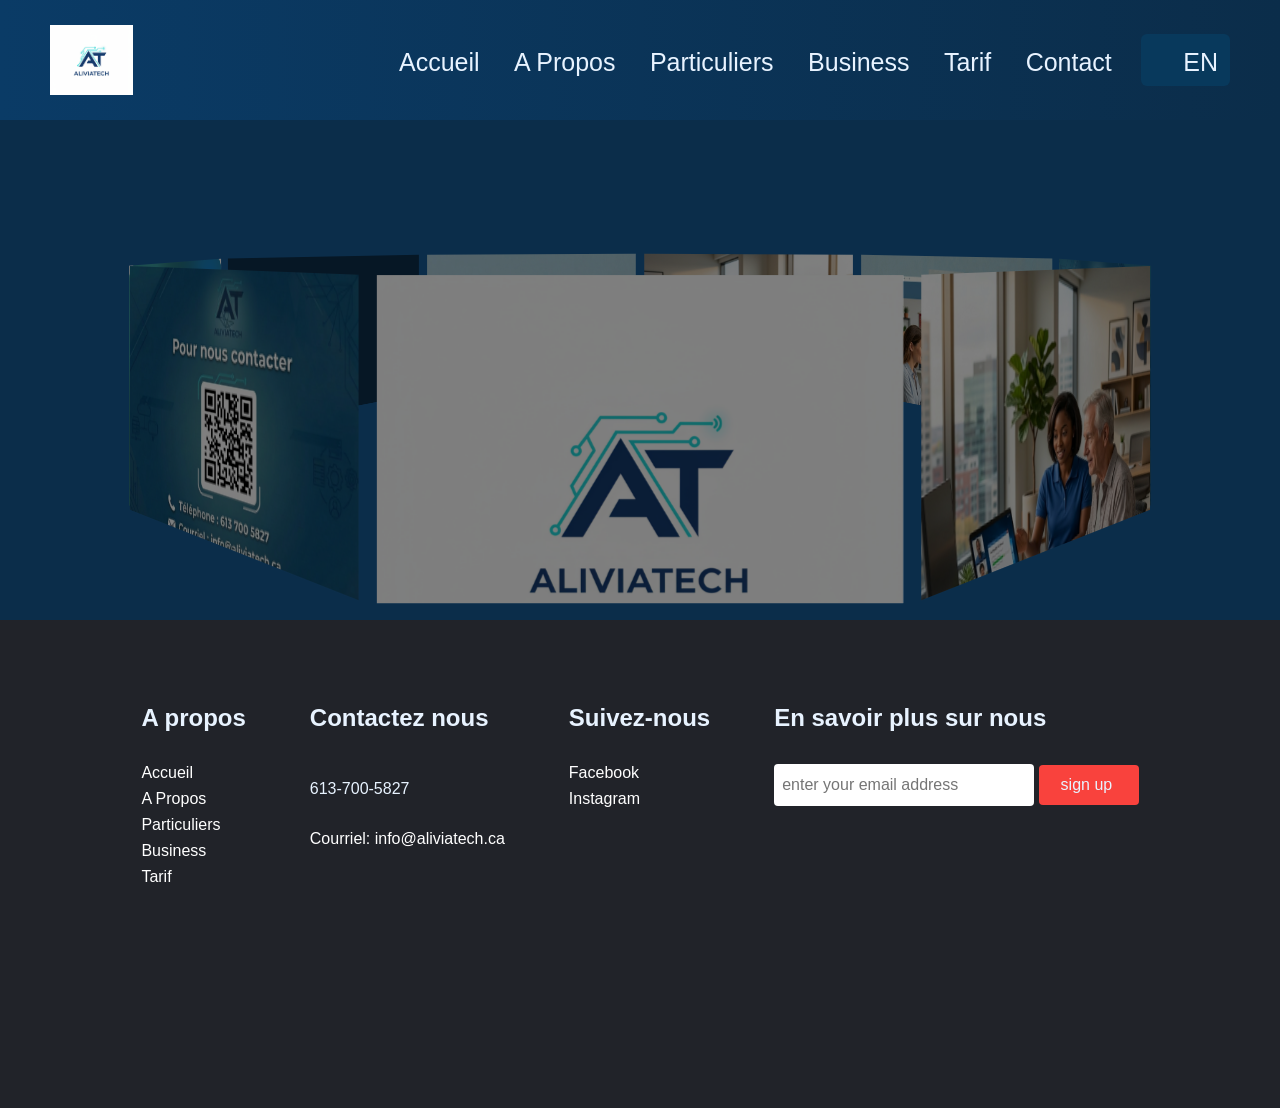
==== A propos.html @ 92933c0b "initial commit" ====
<!DOCTYPE html>
<html lang="fr">
<head>
<meta charset="UTF-8">
<title>Aliviatech - Accueil</title>
<link rel="stylesheet" href="style.css">
</head>

<body>

  <header>
      <img src="logo.png">
       <nav>
        <a href="index.html">Accueil</a>
        <a href="A propos.html"> A Propos</a>
        <a href="particuliers.html">Particuliers</a>
        <a href="pme.html">Business</a>
        <a href="pricing.html">Tarif</a>
        <a href="contact.html">Contact</a>
        <span class="lang-switch"><a href="../en/About.html">EN</a></span>

    
      </nav>

    </header>
  <div class="container">
       <div class="carousel">
       <div class="carousel__face"><span> </span></div>
       <div class="carousel__face"><span></span></div>
       <div class="carousel__face"><span></span></div>
       <div class="carousel__face"><span></span></div>
       <div class="carousel__face"><span></span></div>
       <div class="carousel__face"><span></span></div>
       <div class="carousel__face"><span></span></div>
       <div class="carousel__face"><span></span></div>
       <div class="carousel__face"><span></span></div>
       </div>
   </div>




</body>

<footer">
    
<div class="footer-container">
    <div class="footer">
        <div class="footer-heading footer-1">
              <h2>A propos  </h2> 
               <a href="index.html">Accueil</a>
               <a href="A propos.html"> A Propos</a>
               <a href="particuliers.html">Particuliers</a>
               <a href="pme.html">Business</a>
               <a href="pricing.html">Tarif</a>
               
             
        </div>
        <div class="footer-heading footer-2">
              <h2>Contactez nous </h2> 
              <p> 613-700-5827</p>
              <p ><a target="_blank" href=" mailto:info@aliviatech.ca"> Courriel: info@aliviatech.ca</a>  </p>
              
        </div>
        <div class="footer-heading footer-3">
              <h2>Suivez-nous</h2> 
              <a target="_blank" href=" https://www.facebook.com/profile.php?id=61582427879384">Facebook</a>
              <a target="_blank" href=" https://www.instagram.com/aliviatech__/">Instagram </a>
            
            
        </div>
        <div class="footer-email-form">
            <h2> En savoir plus sur nous </h2>
            <input type="email" placeholder="enter your email address  " id="footer-email">
            <input type="submit" value="sign up " id="footer-email-btn">
        </div>
    </div>

</div>
</footer>
</html>
---- style.css ----
body {
    margin: 0;
    font-family: "Segoe UI", Arial, sans-serif;
    background: #0B2D4A;
    color: white;
}

/* HEADER */
header {
    background: linear-gradient(90deg, #0A3B66, #0B2D4A);
    padding: 25px 50px;
    display: flex;
    justify-content: space-between;
    align-items: center;
   
   
}

header img {
    height: 70px;
}

nav a {
    color: #E8F3FF;
    text-decoration: none;
    margin-left: 30px;
    font-size: 25px;
    
}

nav a:hover {
    color: #40DFFF;
}

.lang-switch {
    margin-left: 25px;
    padding: 8px 12px;
    background: #08395C;
    border-radius: 6px;
}

/* HERO */
.hero {
    background: url("img/hero.jpg") center/cover no-repeat;
    padding: 180px 40px;
    text-align: center;
    
}

.hero h1 {
    font-size: 48px;
    margin-bottom: 20px;
}

.hero p {
    font-size: 20px;
    opacity: 0.85;
}

.btn {
    padding: 14px 26px;
    background: #1BC4E5;
    margin: 10px;
    border-radius: 8px;
    color: #00314E;
    font-weight: bold;
    display: inline-block;
}

.btn:hover {
    background: #4DE2FF;
}

/* SECTION */
.section {
    padding: 70px 40px;
    max-width: 1200px;
    margin: auto;
}

.section h2 {
    font-size: 42px;
    margin-bottom: 40px;
}

/* SERVICES GRID */
.service-block {
    background: #0D3558;
    padding: 25px;
    border-radius: 12px;
    margin: 25px 0;
    display: flex;
    gap: 40px;
}

.service-block img {
    width: 45%;
    border-radius: 12px;
}

.service-block .text {
    width: 55%;
    font-size: 18px;
}

/* CONTACT */
.contact-center {
    text-align: center;
}

.contact-center img {
    width: 250px;
    border-radius: 15px;
    margin-top: 20px;
}
.qr {
    width: 250px;
    height: 250px;

}

/* RESPONSIVE */
@media (max-width: 900px) {
    .service-block {
        flex-direction: column;
    }
    .service-block img, .service-block {
        width: 100%;
    }
    .Text{
        width: 100%;
        color: red;
        


    }

    .hero h1 {
        font-size: 32px;
    }
}
-------------------------------------
mine css
* {
    padding: 0;
    margin: 0;
    box-sizing: border-box;
    font-family: Arial, Helvetica, sans-serif;
}
.footer-container
{

    background-color:#212329;
    padding: 4rem 0 4rem 0;
    position: relative;
    top: 25rem;

 
}

/* Add padding to the bottom of the main content or body to prevent it from being hidden behind the fixed footer */
body {
  padding-bottom: 50px;
    
}

.footer{
    width: 80%;
    height: 40vh;
    background-color: #212329;
    color: #E8F3FF;
    display: flex;
    justify-content: center;
    flex-wrap: wrap;
     margin: 0 auto ;
}


.footer-heading {
    display: flex;
    flex-direction: column;
    margin-right: 4rem ;

}
.footer-heading  h2 {
    margin-bottom: 2rem;
}
.footer-heading a {
    color: #fff;
    text-decoration: none;
    margin-bottom: 0.5rem;

}
.footer-container a:hover{
    color:red;
    transition:0.3s ease-out;
}

.footer-email-form  h2{
margin-bottom: 2rem;
}
#footer-email{
    width: 250px;
    height: 40px;
    border-radius: 4px;
    outline-offset: none;
    border: none;
    padding-left: 0.5rem;
    font-size: 1rem;
    margin-bottom: 1rem;
}
# footer-email::placeholder{
    color: #b1b1b1;
}#footer-email-btn{

    width: 100px;
    height: 40px;
    border-radius: 4px;
    background-color: #F9423D;
    outline: none;
    border: none;
    color: #E8F3FF;
    font-size: 1rem;
}

#footer-email-btn:hover{
    cursor: pointer;
    background-color: skyblue;
    transition: all 0.4s ease-out;
}


new    

body {
  margin: 0;
  background: lightgray;
  text-align: center;
  font-family: sans-serif;
  color: #fefefe;
}
.container {
  position: relative;
  top: 20px;
  width: 320px;
  margin: 100px auto 0 auto;
  perspective: 1000px;
}

.carousel {
  position: absolute;
  width: 100%;
  height: 100%;
  transform-style: preserve-3d; 
  animation: rotate360 60s infinite forwards linear;
}
.carousel__face { 
  position: absolute;
  width: 300px;
  height: 187px;
  top: 20px;
  left: 10px;
  right: 10px;
  background-size: cover;
  box-shadow:inset 0 0 0 2000px rgba(0,0,0,0.5);
  display: flex;
}

span {
  margin: auto;
  font-size: 2rem;
}


.carousel__face:nth-child(1) {
  background-image: url("logo.png");
  transform: rotateY(  0deg) translateZ(430px); }
.carousel__face:nth-child(2) { 
  background-image: url("Home.png");
    transform: rotateY( 40deg) translateZ(430px); }
.carousel__face:nth-child(3) {
  background-image: url("Pricing.png");
  transform: rotateY( 80deg) translateZ(430px); }
.carousel__face:nth-child(4) {
  background-image: url("PME.png");
  transform: rotateY(120deg) translateZ(430px); }
.carousel__face:nth-child(5) { 
  background-image: url("PME1.png");
 transform: rotateY(160deg) translateZ(430px); }
.carousel__face:nth-child(6) { 
  background-image: url("Home-IT.png");
 transform: rotateY(200deg) translateZ(430px); }
.carousel__face:nth-child(7) { 
  background-image: url("info:EN.png");
 transform: rotateY(240deg) translateZ(430px); }
.carousel__face:nth-child(8) {
  background-image: url("qr.png");
  transform: rotateY(280deg) translateZ(430px); }
.carousel__face:nth-child(9) {
  background-image: url("info.png");
  transform: rotateY(320deg) translateZ(430px); }



@keyframes rotate360 {
  from {
    transform: rotateY(0deg);
  }
  to {
    transform: rotateY(-360deg);
  }
}
.section contact-center{
    background-color: grey;
}
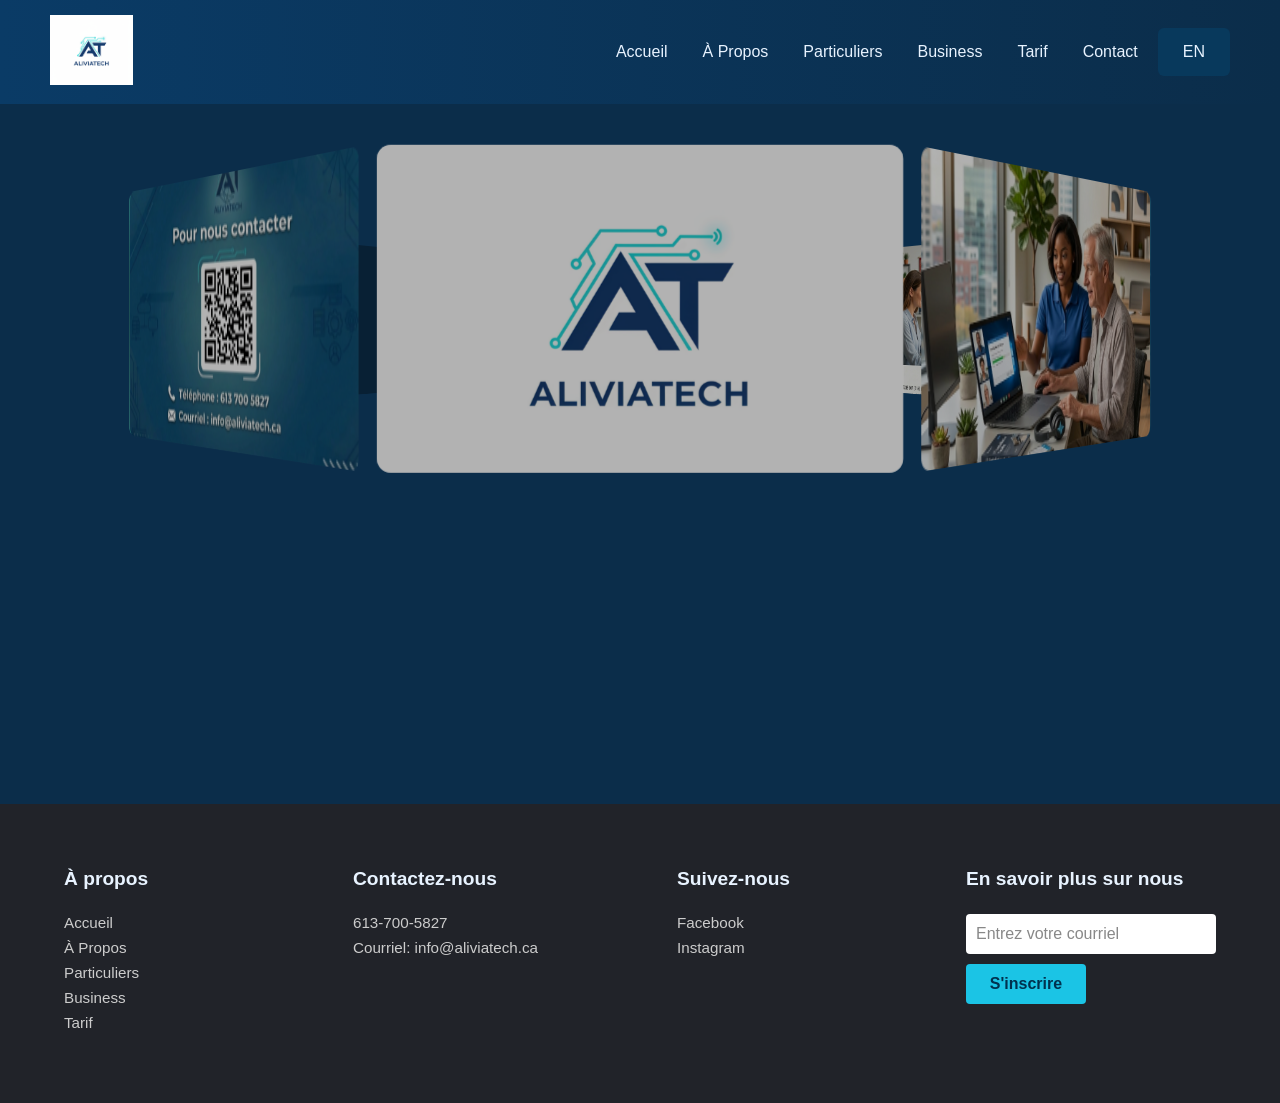
==== commit 54ad1ad4: "Update A propos.html" ====
--- a/A propos.html
+++ b/A propos.html
@@ -1,81 +1,125 @@
 <!DOCTYPE html>
 <html lang="fr">
 <head>
-<meta charset="UTF-8">
-<title>Aliviatech - Accueil</title>
-<link rel="stylesheet" href="style.css">
+    <meta charset="UTF-8">
+    <meta http-equiv="X-UA-Compatible" content="IE=edge">
+    <meta name="viewport" content="width=device-width, initial-scale=1.0"> 
+    <title>Aliviatech - Accueil</title>
+    <link rel="stylesheet" href="style.css">
 </head>
 
 <body>
 
-  <header>
-      <img src="logo.png">
-       <nav>
-        <a href="index.html">Accueil</a>
-        <a href="A propos.html"> A Propos</a>
-        <a href="particuliers.html">Particuliers</a>
-        <a href="pme.html">Business</a>
-        <a href="pricing.html">Tarif</a>
-        <a href="contact.html">Contact</a>
-        <span class="lang-switch"><a href="../en/About.html">EN</a></span>
+    <header>
+        <a href="index.html">
+            <img src="logo.png" alt="Aliviatech Logo">
+        </a>
+        
+        <nav>
+            <!-- Navigation principale (desktop) -->
+            <ul class="nav-main">
+                <li class="hideOnMobile"><a href="index.html">Accueil</a></li>
+                <li class="hideOnMobile"><a href="A propos.html">À Propos</a></li>
+                <li class="hideOnMobile"><a href="particuliers.html">Particuliers</a></li>
+                <li class="hideOnMobile"><a href="pme.html">Business</a></li>
+                <li class="hideOnMobile"><a href="pricing.html">Tarif</a></li>
+                <li class="hideOnMobile"><a href="contact.html">Contact</a></li>
+                <li class="hideOnMobile"><span class="lang-switch"><a href="About.html">EN</a></span></li>
+                
+                <!-- Bouton hamburger (mobile seulement) -->
+                <li class="menu-button" onclick="showSidebar(event)">
+                    <a href="#">
+                        <svg xmlns="[w3.org](http://www.w3.org/2000/svg)" height="26px" viewBox="0 -960 960 960" width="26px" fill="#E8F3FF">
+                            <path d="M120-240v-80h720v80H120Zm0-200v-80h720v80H120Zm0-200v-80h720v80H120Z"/>
+                        </svg>
+                    </a>
+                </li>
+            </ul>
 
-    
-      </nav>
+            <!-- Sidebar (mobile) -->
+            <ul class="sidebar">
+                <li class="sidebar-close" onclick="hideSidebar(event)">
+                    <a href="#">
+                        <svg xmlns="[w3.org](http://www.w3.org/2000/svg)" height="24px" viewBox="0 -960 960 960" width="24px" fill="#E8F3FF">
+                            <path d="m256-200-56-56 224-224-224-224 56-56 224 224 224-224 56 56-224 224 224 224-56 56-224-224-224 224Z"/>
+                        </svg>
+                    </a>
+                </li>
+                <li><a href="index.html">Accueil</a></li>
+                <li><a href="A propos.html">À Propos</a></li>
+                <li><a href="particuliers.html">Particuliers</a></li>
+                <li><a href="pme.html">Business</a></li>
+                <li><a href="pricing.html">Tarif</a></li>
+                <li><a href="contact.html">Contact</a></li>
+                <li><span class="lang-switch"><a href="About.html">EN</a></span></li>
+            </ul>
+        </nav>
+    </header>
 
-    </header>
-  <div class="container">
-       <div class="carousel">
-       <div class="carousel__face"><span> </span></div>
-       <div class="carousel__face"><span></span></div>
-       <div class="carousel__face"><span></span></div>
-       <div class="carousel__face"><span></span></div>
-       <div class="carousel__face"><span></span></div>
-       <div class="carousel__face"><span></span></div>
-       <div class="carousel__face"><span></span></div>
-       <div class="carousel__face"><span></span></div>
-       <div class="carousel__face"><span></span></div>
-       </div>
-   </div>
-
-
-
-
-</body>
-
-<footer">
-    
-<div class="footer-container">
-    <div class="footer">
-        <div class="footer-heading footer-1">
-              <h2>A propos  </h2> 
-               <a href="index.html">Accueil</a>
-               <a href="A propos.html"> A Propos</a>
-               <a href="particuliers.html">Particuliers</a>
-               <a href="pme.html">Business</a>
-               <a href="pricing.html">Tarif</a>
-               
-             
-        </div>
-        <div class="footer-heading footer-2">
-              <h2>Contactez nous </h2> 
-              <p> 613-700-5827</p>
-              <p ><a target="_blank" href=" mailto:info@aliviatech.ca"> Courriel: info@aliviatech.ca</a>  </p>
-              
-        </div>
-        <div class="footer-heading footer-3">
-              <h2>Suivez-nous</h2> 
-              <a target="_blank" href=" https://www.facebook.com/profile.php?id=61582427879384">Facebook</a>
-              <a target="_blank" href=" https://www.instagram.com/aliviatech__/">Instagram </a>
-            
-            
-        </div>
-        <div class="footer-email-form">
-            <h2> En savoir plus sur nous </h2>
-            <input type="email" placeholder="enter your email address  " id="footer-email">
-            <input type="submit" value="sign up " id="footer-email-btn">
+    <!-- Carousel 3D -->
+    <div class="container">
+        <div class="carousel">
+            <div class="carousel__face"><span></span></div>
+            <div class="carousel__face"><span></span></div>
+            <div class="carousel__face"><span></span></div>
+            <div class="carousel__face"><span></span></div>
+            <div class="carousel__face"><span></span></div>
+            <div class="carousel__face"><span></span></div>
+            <div class="carousel__face"><span></span></div>
+            <div class="carousel__face"><span></span></div>
+            <div class="carousel__face"><span></span></div>
         </div>
     </div>
 
-</div>
-</footer>
+    <!-- Footer -->
+    <footer>
+        <div class="footer-container">
+            <div class="footer">
+                <div class="footer-heading footer-1">
+                    <h2>À propos</h2>
+                    <a href="index.html">Accueil</a>
+                    <a href="A propos.html">À Propos</a>
+                    <a href="particuliers.html">Particuliers</a>
+                    <a href="pme.html">Business</a>
+                    <a href="pricing.html">Tarif</a>
+                </div>
+                
+                <div class="footer-heading footer-2">
+                    <h2>Contactez-nous</h2>
+                    <p>613-700-5827</p>
+                    <p><a target="_blank" href="mailto:info@aliviatech.ca">Courriel: info@aliviatech.ca</a></p>
+                </div>
+                
+                <div class="footer-heading footer-3">
+                    <h2>Suivez-nous</h2>
+                    <a target="_blank" href="[facebook.com](https://www.facebook.com/profile.php?id=61582427879384)">Facebook</a>
+                    <a target="_blank" href="[instagram.com](https://www.instagram.com/aliviatech__/)">Instagram</a>
+                </div>
+                
+                <div class="footer-email-form">
+                    <h2>En savoir plus sur nous</h2>
+                    <form>
+                        <input type="email" placeholder="Entrez votre courriel" id="footer-email">
+                        <input type="submit" value="S'inscrire" id="footer-email-btn">
+                    </form>
+                </div>
+            </div>
+        </div>
+    </footer>
+
+    <script>
+        function showSidebar(event) {
+            if (event) event.preventDefault();
+            const sidebar = document.querySelector('.sidebar');
+            sidebar.style.display = 'flex';
+        }
+
+        function hideSidebar(event) {
+            if (event) event.preventDefault();
+            const sidebar = document.querySelector('.sidebar');
+            sidebar.style.display = 'none';
+        }
+    </script>
+
+</body>
 </html>
--- a/style.css
+++ b/style.css
@@ -1,50 +1,134 @@
+/* ===== RESET ===== */
+* {
+    margin: 0;
+    padding: 0;
+    box-sizing: border-box;
+    font-family: 'Segoe UI', Tahoma, Geneva, Verdana, sans-serif;
+}
+
 body {
-    margin: 0;
-    font-family: "Segoe UI", Arial, sans-serif;
+    min-height: 100vh;
     background: #0B2D4A;
     color: white;
 }
 
-/* HEADER */
+/* ===== HEADER ===== */
 header {
     background: linear-gradient(90deg, #0A3B66, #0B2D4A);
-    padding: 25px 50px;
+    padding: 15px 50px;
     display: flex;
     justify-content: space-between;
     align-items: center;
-   
-   
 }
 
 header img {
     height: 70px;
 }
 
-nav a {
+/* ===== NAVIGATION PRINCIPALE ===== */
+nav {
+    display: flex;
+    align-items: center;
+}
+
+.nav-main {
+    list-style: none;
+    display: flex;
+    align-items: center;
+    gap: 5px;
+}
+
+.nav-main li a {
+    padding: 10px 15px;
+    text-decoration: none;
+    color: #E8F3FF;
+    font-size: 16px;
+    display: flex;
+    align-items: center;
+}
+
+.nav-main li a:hover {
+    color: #40DFFF;
+}
+
+.lang-switch {
+    background: #08395C;
+    border-radius: 6px;
+    padding: 5px 10px;
+}
+
+.lang-switch a {
     color: #E8F3FF;
     text-decoration: none;
-    margin-left: 30px;
-    font-size: 25px;
-    
-}
-
-nav a:hover {
+}
+
+/* ===== BOUTON MENU HAMBURGER ===== */
+.menu-button {
+    display: none;
+}
+
+.menu-button a {
+    display: flex;
+    align-items: center;
+    padding: 10px;
+}
+
+/* ===== SIDEBAR MOBILE ===== */
+.sidebar {
+    position: fixed;
+    top: 0;
+    right: 0;
+    height: 100vh;
+    width: 250px;
+    z-index: 999;
+    background-color: rgba(10, 59, 102, 0.98);
+    backdrop-filter: blur(10px);
+    box-shadow: -5px 0 15px rgba(0, 0, 0, 0.3);
+    display: none;
+    flex-direction: column;
+    list-style: none;
+    padding-top: 20px;
+}
+
+.sidebar li {
+    width: 100%;
+}
+
+.sidebar li a {
+    display: block;
+    padding: 15px 25px;
+    color: #E8F3FF;
+    text-decoration: none;
+    font-size: 18px;
+    border-bottom: 1px solid rgba(255, 255, 255, 0.1);
+}
+
+.sidebar li a:hover {
+    background-color: rgba(255, 255, 255, 0.1);
     color: #40DFFF;
 }
 
-.lang-switch {
-    margin-left: 25px;
-    padding: 8px 12px;
-    background: #08395C;
-    border-radius: 6px;
-}
-
-/* HERO */
+.sidebar-close {
+    text-align: right;
+    border-bottom: none !important;
+}
+
+.sidebar-close a {
+    display: inline-block;
+    padding: 15px 25px;
+    border-bottom: none !important;
+}
+
+.sidebar .lang-switch {
+    margin: 15px 25px;
+    display: inline-block;
+}
+
+/* ===== HERO ===== */
 .hero {
     background: url("img/hero.jpg") center/cover no-repeat;
     padding: 180px 40px;
     text-align: center;
-    
 }
 
 .hero h1 {
@@ -65,13 +149,14 @@
     color: #00314E;
     font-weight: bold;
     display: inline-block;
+    text-decoration: none;
 }
 
 .btn:hover {
     background: #4DE2FF;
 }
 
-/* SECTION */
+/* ===== SECTIONS ===== */
 .section {
     padding: 70px 40px;
     max-width: 1200px;
@@ -83,7 +168,7 @@
     margin-bottom: 40px;
 }
 
-/* SERVICES GRID */
+/* ===== SERVICES ===== */
 .service-block {
     background: #0D3558;
     padding: 25px;
@@ -103,9 +188,10 @@
     font-size: 18px;
 }
 
-/* CONTACT */
+/* ===== CONTACT ===== */
 .contact-center {
     text-align: center;
+    background-color: grey;
 }
 
 .contact-center img {
@@ -113,203 +199,295 @@
     border-radius: 15px;
     margin-top: 20px;
 }
+
 .qr {
     width: 250px;
     height: 250px;
-
-}
-
-/* RESPONSIVE */
-@media (max-width: 900px) {
-    .service-block {
-        flex-direction: column;
-    }
-    .service-block img, .service-block {
-        width: 100%;
-    }
-    .Text{
-        width: 100%;
-        color: red;
-        
-
-
-    }
-
-    .hero h1 {
-        font-size: 32px;
-    }
-}
--------------------------------------
-mine css
-* {
-    padding: 0;
-    margin: 0;
-    box-sizing: border-box;
-    font-family: Arial, Helvetica, sans-serif;
-}
-.footer-container
-{
-
-    background-color:#212329;
-    padding: 4rem 0 4rem 0;
+}
+
+/* ===== CAROUSEL 3D ===== */
+.container {
     position: relative;
-    top: 25rem;
-
- 
-}
-
-/* Add padding to the bottom of the main content or body to prevent it from being hidden behind the fixed footer */
-body {
-  padding-bottom: 50px;
-    
-}
-
-.footer{
-    width: 80%;
-    height: 40vh;
+    width: 320px;
+    height: 250px;
+    margin: 100px auto;
+    perspective: 1000px;
+}
+
+.carousel {
+    position: absolute;
+    width: 100%;
+    height: 100%;
+    transform-style: preserve-3d;
+    animation: rotate360 60s infinite forwards linear;
+}
+
+.carousel__face {
+    position: absolute;
+    width: 300px;
+    height: 187px;
+    top: 20px;
+    left: 10px;
+    background-size: cover;
+    background-position: center;
+    box-shadow: inset 0 0 0 2000px rgba(0, 0, 0, 0.3);
+    border-radius: 8px;
+    display: flex;
+}
+
+.carousel__face span {
+    margin: auto;
+    font-size: 2rem;
+}
+
+.carousel__face:nth-child(1) { background-image: url("logo.png"); transform: rotateY(0deg) translateZ(430px); }
+.carousel__face:nth-child(2) { background-image: url("Home.png"); transform: rotateY(40deg) translateZ(430px); }
+.carousel__face:nth-child(3) { background-image: url("Pricing.png"); transform: rotateY(80deg) translateZ(430px); }
+.carousel__face:nth-child(4) { background-image: url("PME.png"); transform: rotateY(120deg) translateZ(430px); }
+.carousel__face:nth-child(5) { background-image: url("PME1.png"); transform: rotateY(160deg) translateZ(430px); }
+.carousel__face:nth-child(6) { background-image: url("Home-IT.png"); transform: rotateY(200deg) translateZ(430px); }
+.carousel__face:nth-child(7) { background-image: url("info-EN.png"); transform: rotateY(240deg) translateZ(430px); }
+.carousel__face:nth-child(8) { background-image: url("qr.png"); transform: rotateY(280deg) translateZ(430px); }
+.carousel__face:nth-child(9) { background-image: url("info.png"); transform: rotateY(320deg) translateZ(430px); }
+
+@keyframes rotate360 {
+    from { transform: rotateY(0deg); }
+    to { transform: rotateY(-360deg); }
+}
+
+/* ===== FOOTER ===== */
+.footer-container {
+    background-color: #212329;
+    padding: 4rem 0;
+    margin-top: 350px;
+}
+
+.footer {
+    width: 90%;
+    max-width: 1200px;
     background-color: #212329;
     color: #E8F3FF;
     display: flex;
-    justify-content: center;
+    justify-content: space-between;
     flex-wrap: wrap;
-     margin: 0 auto ;
-}
-
+    gap: 30px;
+    margin: 0 auto;
+}
 
 .footer-heading {
     display: flex;
     flex-direction: column;
-    margin-right: 4rem ;
-
-}
-.footer-heading  h2 {
-    margin-bottom: 2rem;
-}
-.footer-heading a {
-    color: #fff;
+    min-width: 150px;
+}
+
+.footer-heading h2 {
+    margin-bottom: 1.5rem;
+    font-size: 1.2rem;
+}
+
+.footer-heading a,
+.footer-heading p {
+    color: #ccc;
     text-decoration: none;
     margin-bottom: 0.5rem;
-
-}
-.footer-container a:hover{
-    color:red;
-    transition:0.3s ease-out;
-}
-
-.footer-email-form  h2{
-margin-bottom: 2rem;
-}
-#footer-email{
+    font-size: 0.95rem;
+}
+
+.footer-heading a:hover {
+    color: #40DFFF;
+    transition: 0.3s ease-out;
+}
+
+.footer-email-form h2 {
+    margin-bottom: 1.5rem;
+    font-size: 1.2rem;
+}
+
+.footer-email-form form {
+    display: flex;
+    flex-direction: column;
+    gap: 10px;
+}
+
+#footer-email {
     width: 250px;
     height: 40px;
     border-radius: 4px;
-    outline-offset: none;
     border: none;
-    padding-left: 0.5rem;
+    padding-left: 10px;
     font-size: 1rem;
-    margin-bottom: 1rem;
-}
-# footer-email::placeholder{
-    color: #b1b1b1;
-}#footer-email-btn{
-
-    width: 100px;
+}
+
+#footer-email::placeholder {
+    color: #888;
+}
+
+#footer-email-btn {
+    width: 120px;
     height: 40px;
     border-radius: 4px;
-    background-color: #F9423D;
-    outline: none;
+    background-color: #1BC4E5;
     border: none;
-    color: #E8F3FF;
+    color: #00314E;
     font-size: 1rem;
-}
-
-#footer-email-btn:hover{
+    font-weight: bold;
     cursor: pointer;
-    background-color: skyblue;
-    transition: all 0.4s ease-out;
-}
-
-
-new    
-
-body {
-  margin: 0;
-  background: lightgray;
-  text-align: center;
-  font-family: sans-serif;
-  color: #fefefe;
-}
-.container {
-  position: relative;
-  top: 20px;
-  width: 320px;
-  margin: 100px auto 0 auto;
-  perspective: 1000px;
-}
-
-.carousel {
-  position: absolute;
-  width: 100%;
-  height: 100%;
-  transform-style: preserve-3d; 
-  animation: rotate360 60s infinite forwards linear;
-}
-.carousel__face { 
-  position: absolute;
-  width: 300px;
-  height: 187px;
-  top: 20px;
-  left: 10px;
-  right: 10px;
-  background-size: cover;
-  box-shadow:inset 0 0 0 2000px rgba(0,0,0,0.5);
-  display: flex;
-}
-
-span {
-  margin: auto;
-  font-size: 2rem;
-}
-
-
-.carousel__face:nth-child(1) {
-  background-image: url("logo.png");
-  transform: rotateY(  0deg) translateZ(430px); }
-.carousel__face:nth-child(2) { 
-  background-image: url("Home.png");
-    transform: rotateY( 40deg) translateZ(430px); }
-.carousel__face:nth-child(3) {
-  background-image: url("Pricing.png");
-  transform: rotateY( 80deg) translateZ(430px); }
-.carousel__face:nth-child(4) {
-  background-image: url("PME.png");
-  transform: rotateY(120deg) translateZ(430px); }
-.carousel__face:nth-child(5) { 
-  background-image: url("PME1.png");
- transform: rotateY(160deg) translateZ(430px); }
-.carousel__face:nth-child(6) { 
-  background-image: url("Home-IT.png");
- transform: rotateY(200deg) translateZ(430px); }
-.carousel__face:nth-child(7) { 
-  background-image: url("info:EN.png");
- transform: rotateY(240deg) translateZ(430px); }
-.carousel__face:nth-child(8) {
-  background-image: url("qr.png");
-  transform: rotateY(280deg) translateZ(430px); }
-.carousel__face:nth-child(9) {
-  background-image: url("info.png");
-  transform: rotateY(320deg) translateZ(430px); }
-
-
-
-@keyframes rotate360 {
-  from {
-    transform: rotateY(0deg);
-  }
-  to {
-    transform: rotateY(-360deg);
-  }
-}
-.section contact-center{
-    background-color: grey;
-}+}
+
+#footer-email-btn:hover {
+    background-color: #4DE2FF;
+    transition: all 0.3s ease-out;
+}
+
+/* ===== CLASSES RESPONSIVE ===== */
+.hideOnMobile {
+    display: flex;
+}
+
+.hideOnTablet {
+    display: flex;
+}
+
+.hideOnMobileAndTablet {
+    display: flex;
+}
+
+/* ===== TABLETTE (601px - 1024px) ===== */
+@media (max-width: 1024px) and (min-width: 601px) {
+    .hideOnTablet,
+    .hideOnMobileAndTablet {
+        display: none !important;
+    }
+    
+    .menu-button {
+        display: flex;
+    }
+    
+    header {
+        padding: 15px 30px;
+    }
+    
+    .hero h1 {
+        font-size: 36px;
+    }
+    
+    .service-block {
+        flex-direction: column;
+    }
+    
+    .service-block img,
+    .service-block .text {
+        width: 100%;
+    }
+    
+    .footer {
+        justify-content: center;
+        text-align: center;
+    }
+    
+    .footer-heading {
+        align-items: center;
+    }
+}
+
+/* ===== MOBILE (600px et moins) ===== */
+@media (max-width: 600px) {
+    .hideOnMobile,
+    .hideOnMobileAndTablet {
+        display: none !important;
+    }
+    
+    .menu-button {
+        display: flex;
+    }
+    
+    header {
+        padding: 10px 20px;
+    }
+    
+    header img {
+        height: 50px;
+    }
+    
+    .hero {
+        padding: 80px 20px;
+    }
+    
+    .hero h1 {
+        font-size: 28px;
+    }
+    
+    .hero p {
+        font-size: 16px;
+    }
+    
+    .section {
+        padding: 40px 20px;
+    }
+    
+    .section h2 {
+        font-size: 24px;
+    }
+    
+    .service-block {
+        flex-direction: column;
+        padding: 15px;
+    }
+    
+    .service-block img,
+    .service-block .text {
+        width: 100%;
+    }
+    
+    /* Carousel plus petit */
+    .container {
+        width: 280px;
+        margin: 50px auto;
+    }
+    
+    .carousel__face {
+        width: 220px;
+        height: 137px;
+    }
+    
+    .carousel__face:nth-child(1) { transform: rotateY(0deg) translateZ(280px); }
+    .carousel__face:nth-child(2) { transform: rotateY(40deg) translateZ(280px); }
+    .carousel__face:nth-child(3) { transform: rotateY(80deg) translateZ(280px); }
+    .carousel__face:nth-child(4) { transform: rotateY(120deg) translateZ(280px); }
+    .carousel__face:nth-child(5) { transform: rotateY(160deg) translateZ(280px); }
+    .carousel__face:nth-child(6) { transform: rotateY(200deg) translateZ(280px); }
+    .carousel__face:nth-child(7) { transform: rotateY(240deg) translateZ(280px); }
+    .carousel__face:nth-child(8) { transform: rotateY(280deg) translateZ(280px); }
+    .carousel__face:nth-child(9) { transform: rotateY(320deg) translateZ(280px); }
+    
+    .footer-container {
+        margin-top: 200px;
+    }
+    
+    .footer {
+        flex-direction: column;
+        align-items: center;
+        text-align: center;
+    }
+    
+    .footer-heading {
+        align-items: center;
+        margin-bottom: 2rem;
+    }
+    
+    #footer-email {
+        width: 100%;
+        max-width: 280px;
+    }
+}
+
+/* ===== TRÈS PETIT ÉCRAN (400px et moins) ===== */
+@media (max-width: 400px) {
+    .sidebar {
+        width: 100%;
+    }
+    
+    .hero h1 {
+        font-size: 22px;
+    }
+}
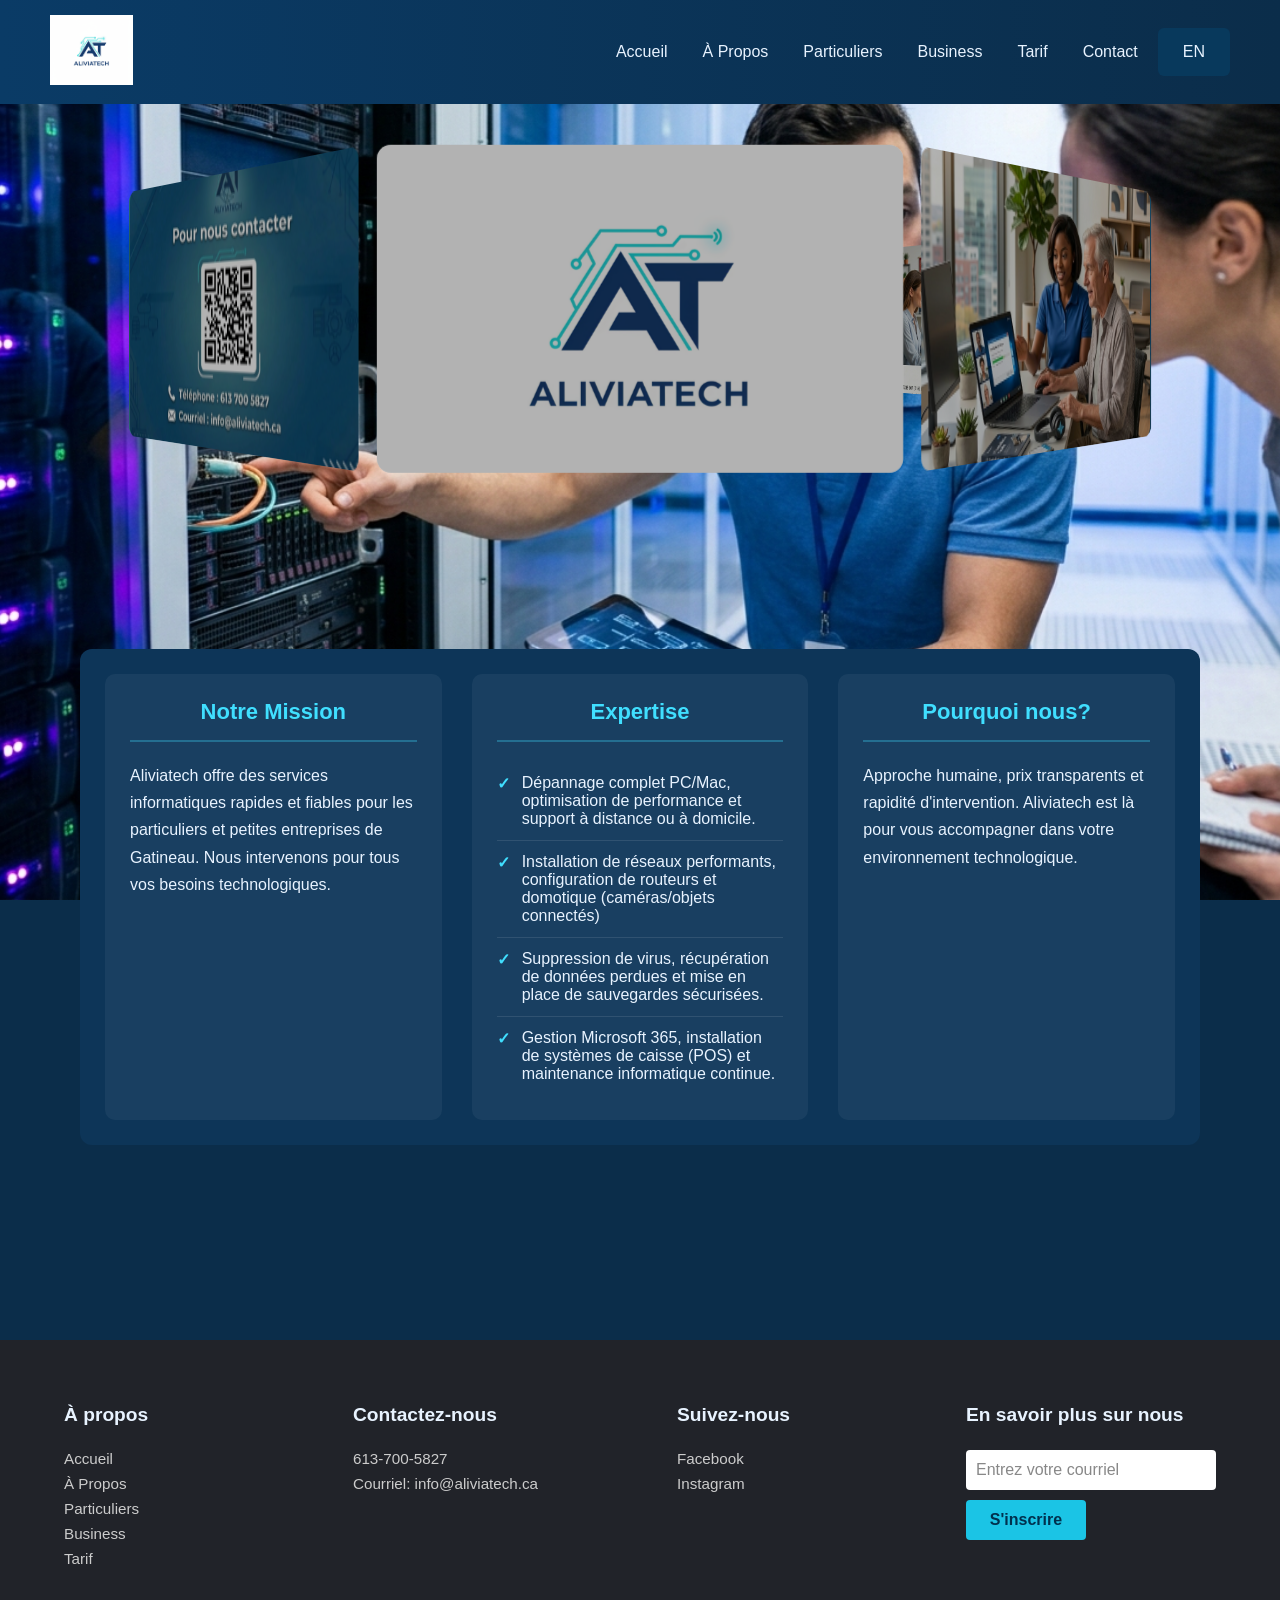
==== commit da5b9dbb: "Add files via upload" ====
--- a/A propos.html
+++ b/A propos.html
@@ -71,6 +71,41 @@
         </div>
     </div>
 
+    <!-- Section Mission / Expertise / Pourquoi nous -->
+    <div class="section">
+        <div class="service-block pricing-grid">
+            <div class="pricing-column">
+                <h3>Notre Mission</h3>
+                <div class="pricing-content">
+                    <p>
+                        Aliviatech offre des services informatiques rapides et fiables pour les particuliers et petites entreprises de Gatineau. Nous intervenons pour tous vos besoins technologiques.
+                    </p>
+                </div>
+            </div>
+
+            <div class="pricing-column">
+                <h3>Expertise</h3>
+                <div class="pricing-content">
+                    <ul class="pricing-list">
+                        <li>Dépannage complet PC/Mac, optimisation de performance et support à distance ou à domicile.</li>
+                        <li>Installation de réseaux performants, configuration de routeurs et domotique (caméras/objets connectés) </li>
+                        <li>Suppression de virus, récupération de données perdues et mise en place de sauvegardes sécurisées.</li>
+                        <li>Gestion Microsoft 365, installation de systèmes de caisse (POS) et maintenance informatique continue.</li>
+                    </ul>
+                </div>
+            </div>
+
+            <div class="pricing-column">
+                <h3>Pourquoi nous?</h3>
+                <div class="pricing-content">
+                    <p>
+                        Approche humaine, prix transparents et rapidité d'intervention. Aliviatech est là pour vous accompagner dans votre environnement technologique.
+                    </p>
+                </div>
+            </div>
+        </div>
+    </div>
+
     <!-- Footer -->
     <footer>
         <div class="footer-container">
@@ -98,28 +133,20 @@
                 
                 <div class="footer-email-form">
                     <h2>En savoir plus sur nous</h2>
-                    <form>
-                        <input type="email" placeholder="Entrez votre courriel" id="footer-email">
+                    <form id="signup-form">
+                        <input type="email" placeholder="Entrez votre courriel" id="footer-email" name="email" required>
                         <input type="submit" value="S'inscrire" id="footer-email-btn">
+                        <p id="form-message"></p>
                     </form>
                 </div>
             </div>
         </div>
     </footer>
 
-    <script>
-        function showSidebar(event) {
-            if (event) event.preventDefault();
-            const sidebar = document.querySelector('.sidebar');
-            sidebar.style.display = 'flex';
-        }
+    <!-- JavaScript externe -->
+   
 
-        function hideSidebar(event) {
-            if (event) event.preventDefault();
-            const sidebar = document.querySelector('.sidebar');
-            sidebar.style.display = 'none';
-        }
-    </script>
+    <script src="script.js"></script>
 
 </body>
 </html>
--- a/style.css
+++ b/style.css
@@ -9,7 +9,12 @@
 body {
     min-height: 100vh;
     background: #0B2D4A;
+    background-size: cover;
+    background-position: center;
+    background-attachment: fixed;
+    background-repeat: no-repeat;
     color: white;
+    transition: background-image 1s ease-in-out;
 }
 
 /* ===== HEADER ===== */
@@ -188,6 +193,79 @@
     font-size: 18px;
 }
 
+.service-block .text ul {
+    list-style: disc;
+    padding-left: 20px;
+}
+
+.service-block .text ul li {
+    padding: 8px 0;
+    font-size: 17px;
+}
+
+/* ===== PRICING GRID (3 colonnes) ===== */
+.service-block.pricing-grid {
+    display: flex;
+    gap: 30px;
+    align-items: stretch;
+    flex-wrap: wrap;
+}
+
+.pricing-column {
+    flex: 1;
+    min-width: 280px;
+    background: rgba(255, 255, 255, 0.05);
+    border-radius: 10px;
+    padding: 25px;
+    display: flex;
+    flex-direction: column;
+}
+
+.pricing-column h3 {
+    color: #40DFFF;
+    font-size: 22px;
+    margin-bottom: 20px;
+    padding-bottom: 15px;
+    border-bottom: 2px solid rgba(64, 223, 255, 0.3);
+    text-align: center;
+}
+
+.pricing-content {
+    flex: 1;
+}
+
+.pricing-content p {
+    color: #E8F3FF;
+    font-size: 16px;
+    line-height: 1.7;
+}
+
+.pricing-list {
+    list-style: none;
+    padding: 0;
+}
+
+.pricing-list li {
+    padding: 12px 0;
+    border-bottom: 1px solid rgba(255, 255, 255, 0.1);
+    color: #E8F3FF;
+    font-size: 16px;
+    position: relative;
+    padding-left: 25px;
+}
+
+.pricing-list li:last-child {
+    border-bottom: none;
+}
+
+.pricing-list li::before {
+    content: "✓";
+    position: absolute;
+    left: 0;
+    color: #40DFFF;
+    font-weight: bold;
+}
+
 /* ===== CONTACT ===== */
 .contact-center {
     text-align: center;
@@ -259,7 +337,7 @@
 .footer-container {
     background-color: #212329;
     padding: 4rem 0;
-    margin-top: 350px;
+    margin-top: 100px;
 }
 
 .footer {
@@ -339,6 +417,12 @@
     transition: all 0.3s ease-out;
 }
 
+#form-message {
+    margin-top: 10px;
+    font-size: 14px;
+    min-height: 20px;
+}
+
 /* ===== CLASSES RESPONSIVE ===== */
 .hideOnMobile {
     display: flex;
@@ -380,6 +464,16 @@
         width: 100%;
     }
     
+    .service-block.pricing-grid {
+        flex-direction: row;
+        flex-wrap: wrap;
+    }
+    
+    .pricing-column {
+        min-width: 45%;
+        flex: 1 1 45%;
+    }
+    
     .footer {
         justify-content: center;
         text-align: center;
@@ -439,9 +533,20 @@
         width: 100%;
     }
     
+    /* Pricing grid en colonne sur mobile */
+    .service-block.pricing-grid {
+        flex-direction: column;
+        gap: 20px;
+    }
+    
+    .pricing-column {
+        min-width: 100%;
+    }
+    
     /* Carousel plus petit */
     .container {
         width: 280px;
+        height: 200px;
         margin: 50px auto;
     }
     
@@ -461,7 +566,7 @@
     .carousel__face:nth-child(9) { transform: rotateY(320deg) translateZ(280px); }
     
     .footer-container {
-        margin-top: 200px;
+        margin-top: 50px;
     }
     
     .footer {
@@ -490,4 +595,13 @@
     .hero h1 {
         font-size: 22px;
     }
-}
+    
+    .pricing-column h3 {
+        font-size: 18px;
+    }
+    
+    .pricing-content p,
+    .pricing-list li {
+        font-size: 14px;
+    }
+}
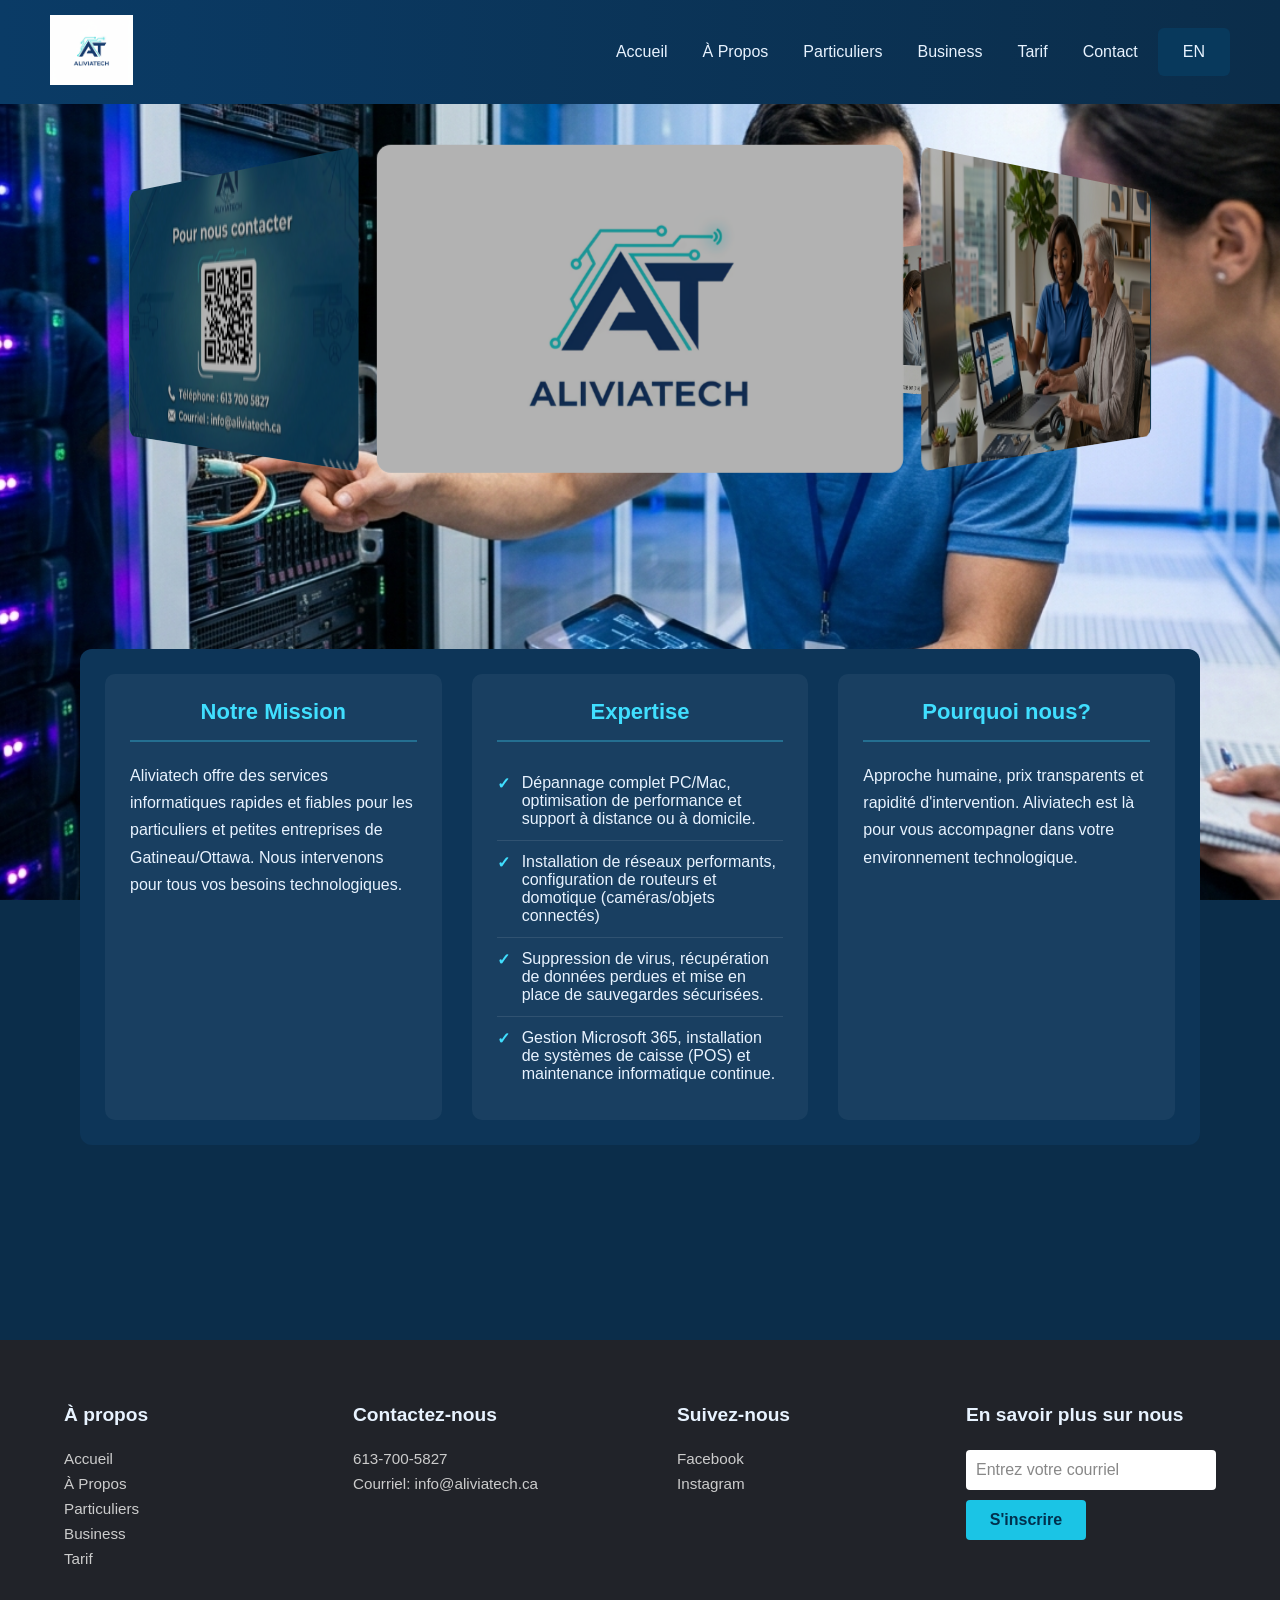
==== commit 392da486: "Add files via upload" ====
--- a/A propos.html
+++ b/A propos.html
@@ -78,7 +78,7 @@
                 <h3>Notre Mission</h3>
                 <div class="pricing-content">
                     <p>
-                        Aliviatech offre des services informatiques rapides et fiables pour les particuliers et petites entreprises de Gatineau. Nous intervenons pour tous vos besoins technologiques.
+                        Aliviatech offre des services informatiques rapides et fiables pour les particuliers et petites entreprises de Gatineau/Ottawa. Nous intervenons pour tous vos besoins technologiques.
                     </p>
                 </div>
             </div>
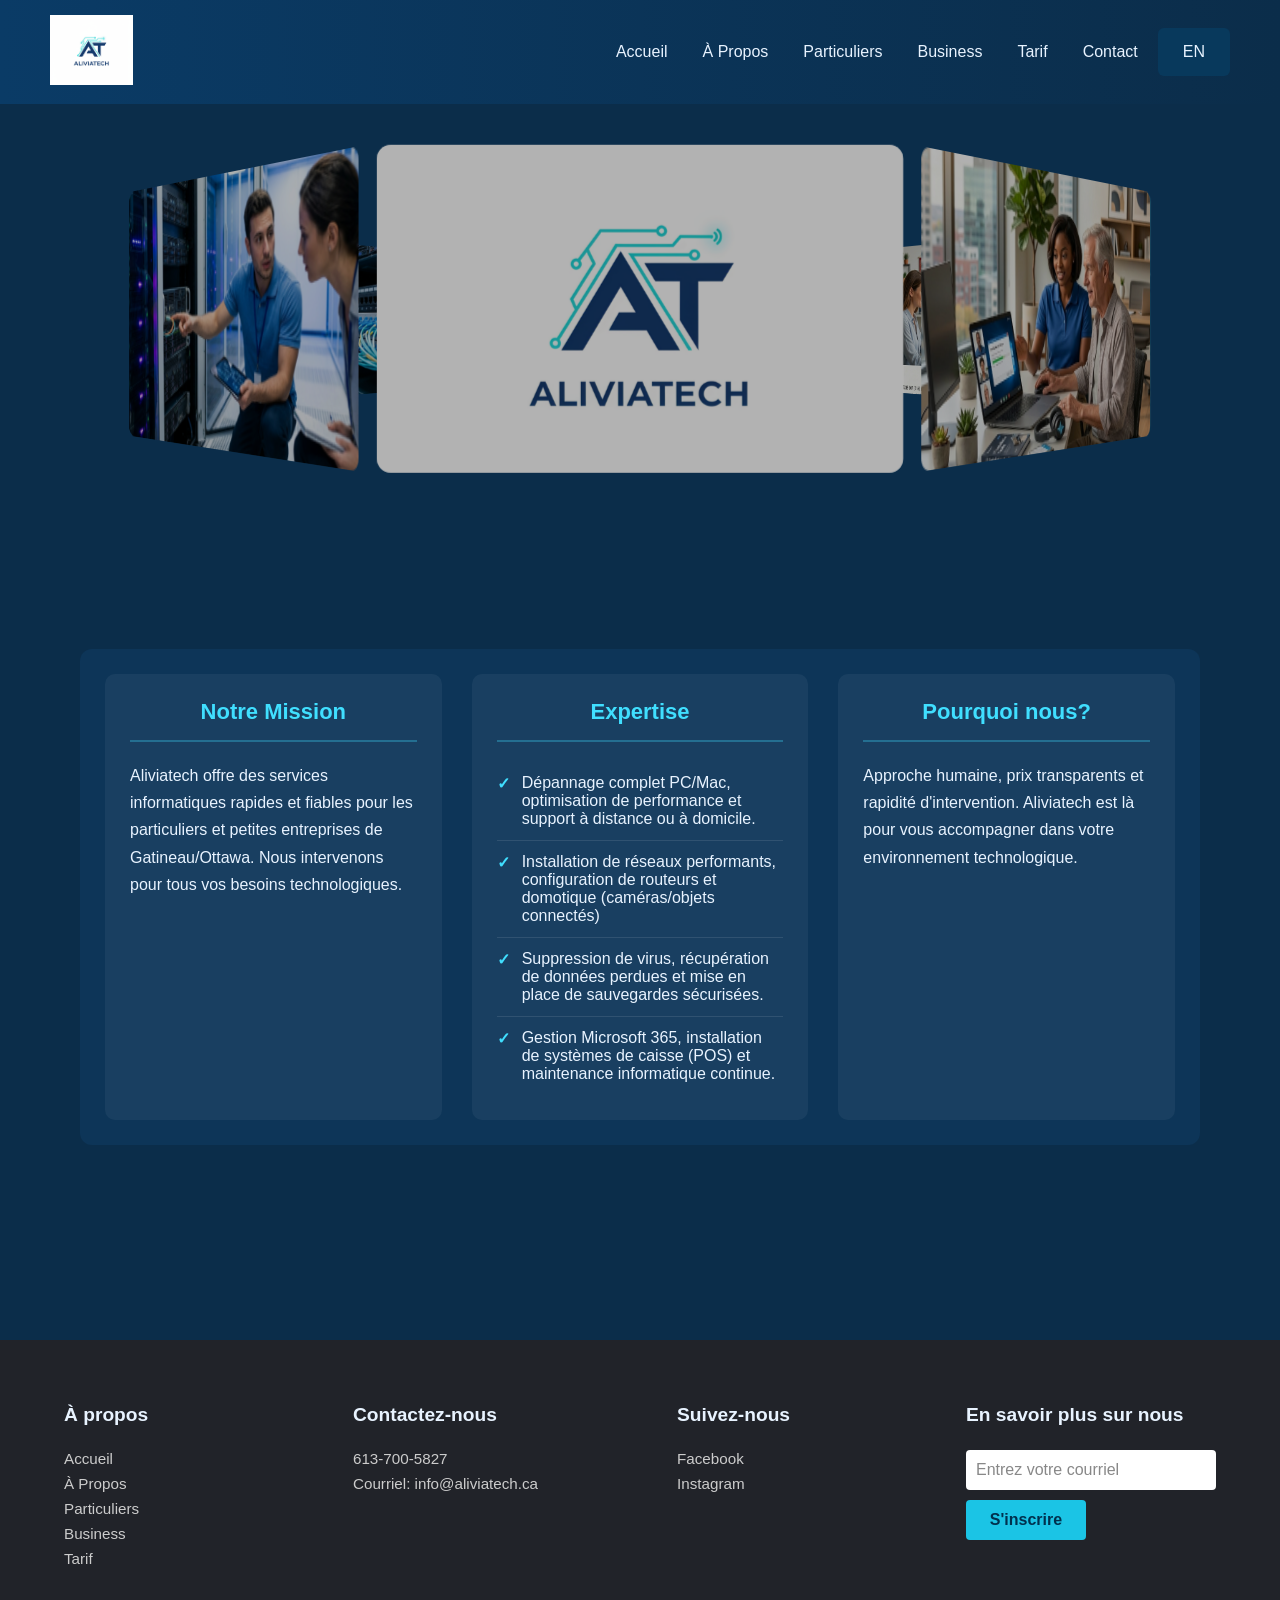
==== commit f0fc1189: "Add files via upload" ====
--- a/A propos.html
+++ b/A propos.html
@@ -148,5 +148,33 @@
 
     <script src="script.js"></script>
 
+     <!-- Mobile Floating Action Button -->
+    <div class="mobile-fab-container">
+        <div class="fab-menu" id="fabMenu">
+            <a href="tel:613-700-5827" class="fab-item">
+                <svg xmlns="http://www.w3.org/2000/svg" height="20px" viewBox="0 -960 960 960" width="20px" fill="#E8F3FF"><path d="M798-120q-125 0-247-54.5T329-329Q229-429 174.5-551T120-798q0-18 12-30t30-12h162q14 0 25 9.5t13 22.5l26 140q2 16-1 27t-11 19l-97 98q20 37 47.5 71.5T387-386q31 31 65 57.5t72 48.5l94-94q9-9 23.5-13.5T670-390l138 28q14 4 23 14.5t9 23.5v162q0 18-12 30t-30 12ZM241-600l66-66-17-94h-89q5 41 14 81t26 79Zm358 358q39 17 79.5 27t81.5 13v-88l-94-19-67 67ZM241-600Zm358 358Z"/></svg>
+                Appel
+            </a>
+            <a href="mailto:info@aliviatech.ca" class="fab-item">
+                <svg xmlns="http://www.w3.org/2000/svg" height="20px" viewBox="0 -960 960 960" width="20px" fill="#E8F3FF"><path d="M160-160q-33 0-56.5-23.5T80-240v-480q0-33 23.5-56.5T160-800h640q33 0 56.5 23.5T880-720v480q0 33-23.5 56.5T800-160H160Zm320-280 320-200-320-200-320 200 320 200ZM160-240h640v-400L480-440 160-640v400Zm0 0v-400 400Z"/></svg>
+                Email
+            </a>
+            <a target="_blank" href="https://www.facebook.com/profile.php?id=61582427879384" class="fab-item">
+                <svg xmlns="http://www.w3.org/2000/svg" height="20px" viewBox="0 -960 960 960" width="20px" fill="#E8F3FF"><path d="M480-88q-163 0-277.5-114.5T88-480q0-163 114.5-277.5T480-872q163 0 277.5 114.5T872-480q0 163-114.5 277.5T480-88ZM480-168q130 0 221-91t91-221q0-130-91-221t-221-91q-130 0-221 91t-91 221q0 130 91 221t221 91Z"/></svg>
+                Facebook
+            </a>
+            <a target="_blank" href="https://www.instagram.com/aliviatech__/" class="fab-item">
+                <svg xmlns="http://www.w3.org/2000/svg" height="20px" viewBox="0 -960 960 960" width="20px" fill="#E8F3FF"><path d="M308-200h344q45 0 76.5-31.5T760-308v-344q0-45-31.5-76.5T652-760H308q-45 0-76.5 31.5T200-652v344q0 45 31.5 76.5T308-200ZM308-280q-12 0-20-8t-8-20v-344q0-12 8-20t20-8h344q12 0 20 8t8 20v344q0 12-8 20t-20 8H308Zm174-50q62 0 106-44t44-106q0-62-44-106t-106-44q-62 0-106 44t-44 106q0 62 44 106t106 44Zm0-80q-29 0-49.5-20.5T412-480q0-29 20.5-49.5T482-550q29 0 49.5 20.5T552-480q0 29-20.5 49.5T482-410Zm150-160q-17 0-28.5-11.5T592-610q0-17 11.5-28.5T632-650q17 0 28.5 11.5T672-610q0 17-11.5 28.5T632-570ZM480-480Z"/></svg>
+                Instagram
+            </a>
+            <a href="https://forms.office.com/r/zPe4X3HGW0"class="fab-item">
+                <svg xmlns="http://www.w3.org/2000/svg" height="20px" viewBox="0 -960 960 960" width="20px" fill="#E8F3FF"><path d="M400-80 0-480l400-400 71 71-329 329 329 329-71 71Zm160 0-71-71 329-329-329-329 71-71 400 400-400 400Z"/></svg>
+                Demander un service
+            </a>
+        </div>
+        <button class="fab-main-btn" onclick="toggleFabMenu()">
+            <svg xmlns="http://www.w3.org/2000/svg" height="32px" viewBox="0 -960 960 960" width="32px" fill="#00314E"><path d="M480-160q-33 0-56.5-23.5T400-240q0-33 23.5-56.5T480-320q33 0 56.5 23.5T560-240q0 33-23.5 56.5T480-160Zm0-240q-33 0-56.5-23.5T400-480q0-33 23.5-56.5T480-560q33 0 56.5 23.5T560-480q0 33-23.5 56.5T480-400Zm0-240q-33 0-56.5-23.5T400-720q0-33 23.5-56.5T480-800q33 0 56.5 23.5T560-720q0 33-23.5 56.5T480-640Z"/></svg>
+        </button>
+
 </body>
 </html>
--- a/style.css
+++ b/style.css
@@ -324,9 +324,9 @@
 .carousel__face:nth-child(4) { background-image: url("PME.png"); transform: rotateY(120deg) translateZ(430px); }
 .carousel__face:nth-child(5) { background-image: url("PME1.png"); transform: rotateY(160deg) translateZ(430px); }
 .carousel__face:nth-child(6) { background-image: url("Home-IT.png"); transform: rotateY(200deg) translateZ(430px); }
-.carousel__face:nth-child(7) { background-image: url("info-EN.png"); transform: rotateY(240deg) translateZ(430px); }
-.carousel__face:nth-child(8) { background-image: url("qr.png"); transform: rotateY(280deg) translateZ(430px); }
-.carousel__face:nth-child(9) { background-image: url("info.png"); transform: rotateY(320deg) translateZ(430px); }
+.carousel__face:nth-child(7) { background-image: url("net.png"); transform: rotateY(240deg) translateZ(430px); }
+.carousel__face:nth-child(8) { background-image: url("matrix.png"); transform: rotateY(280deg) translateZ(430px); }
+.carousel__face:nth-child(9) { background-image: url("colabo.png"); transform: rotateY(320deg) translateZ(430px); }
 
 @keyframes rotate360 {
     from { transform: rotateY(0deg); }
@@ -436,6 +436,77 @@
     display: flex;
 }
 
+/* ===== FLOATING ACTION BUTTON (MOBILE) ===== */
+.mobile-fab-container {
+    display: none; /* Cache by default */
+    position: fixed;
+    bottom: 30px;
+    right: 30px;
+    z-index: 1000;
+}
+
+.fab-main-btn {
+    background: #1BC4E5;
+    border: none;
+    border-radius: 50%;
+    width: 60px;
+    height: 60px;
+    display: flex;
+    justify-content: center;
+    align-items: center;
+    box-shadow: 0 4px 10px rgba(0, 0, 0, 0.4);
+    cursor: pointer;
+    transition: background 0.3s, transform 0.3s;
+}
+
+.fab-main-btn:active {
+    transform: scale(0.95);
+}
+
+.fab-menu {
+    position: absolute;
+    bottom: 80px;
+    right: 0;
+    display: flex;
+    flex-direction: column;
+    gap: 15px;
+    opacity: 0;
+    visibility: hidden;
+    transform: translateY(20px);
+    transition: all 0.3s ease;
+    align-items: flex-end;
+}
+
+.fab-menu.active {
+    opacity: 1;
+    visibility: visible;
+    transform: translateY(0);
+}
+
+.fab-item {
+    display: flex;
+    align-items: center;
+    gap: 12px;
+    background: #0A3B66;
+    color: #E8F3FF;
+    padding: 10px 18px;
+    border-radius: 25px;
+    text-decoration: none;
+    font-size: 15px;
+    box-shadow: 0 4px 8px rgba(0, 0, 0, 0.3);
+    transition: background 0.3s;
+    white-space: nowrap;
+}
+
+.fab-item:hover {
+    background: #1BC4E5;
+    color: #00314E;
+}
+
+.fab-item:hover svg {
+    fill: #00314E;
+}
+
 /* ===== TABLETTE (601px - 1024px) ===== */
 @media (max-width: 1024px) and (min-width: 601px) {
     .hideOnTablet,
@@ -584,6 +655,11 @@
         width: 100%;
         max-width: 280px;
     }
+    
+    /* Show FAB on mobile */
+    .mobile-fab-container {
+        display: block;
+    }
 }
 
 /* ===== TRÈS PETIT ÉCRAN (400px et moins) ===== */
